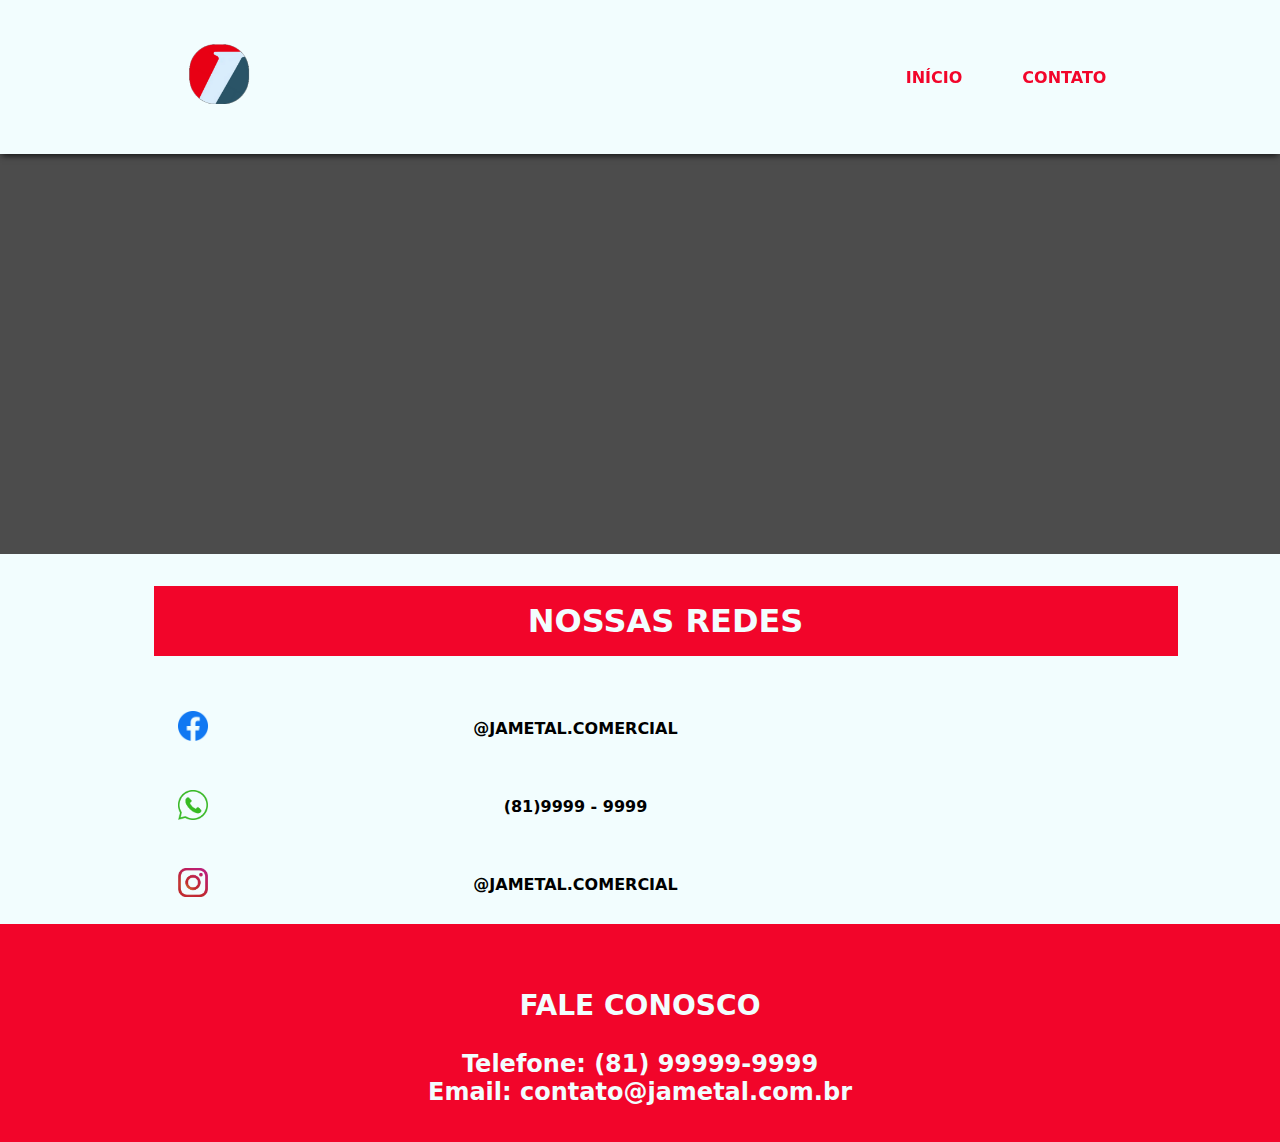
==== contato.html @ cb96afdf "Update contato.html" ====
<!DOCTYPE html>
<html lang="pt-br">
<head>
	<meta charset="UTF-8">
	<meta name="viewport" content="width=device-width, initial-scale=1.0">
	<title>Jametal - Home</title>
	<link rel="stylesheet" href="./style.css">
</head>
<link rel="shortcut icon" href="./logo.png" type="imagem" />
<body>
	<div id="topo">
		<div id="topo-esq">
			<a href="/index.html"><img id="logo" src="./logo.png" alt=""></a>
		</div>
		<div id="topo-dir">
			<a href="./index.html" id="menu"><b>INÍCIO</b></a>
			<a href="./contato.html" id="menu"><b>CONTATO</b></a>
		</div>
	</div>
	<div id="bemvindo-contato">
		<div id="bemvindo-img-contato" src=""></div>

	</div>
	<div id="aditarfrases">
		NOSSAS REDES
	</div>
		<table id="redes-tabela">
			<tr>
				<td><div id="redes"><img id="img-redes" src="./face.png"></div></td>
				<td><div id="redes">@JAMETAL.COMERCIAL</div></td>
			</tr>
			<tr>
				<td><div id="redes"><img id="img-redes" src="./whats.png"></div></td>
				<td><div id="redes">(81)9999 - 9999</div></td>
			</tr>
			<tr>
				<td><div id="redes"><img id="img-redes" src="./insta.png"></div></td>
				<td><div id="redes">@JAMETAL.COMERCIAL</div></td>
			</tr>
		</table>
	<footer>
		<h3>FALE CONOSCO</h3>
		Telefone: (81) 99999-9999
		<br>
		Email: contato@jametal.com.br</div>
	</footer>
</body>
</html>
---- style.css ----
body {
	margin: 0;
	font-family: system-ui, -apple-system, BlinkMacSystemFont, 'Segoe UI', Roboto, Oxygen, Ubuntu, Cantarell, 'Open Sans', 'Helvetica Neue', sans-serif;
	background-color: #F2FDFE;
	color: #f2052a;
}
#logo{
	width: 130px;
	height: auto;
}
a {
	color: inherit;
	text-decoration: none;
	font-size: 12pt;
}
a:hover{
	color: black;
}

textarea {
	resize: none;
}

button {
	cursor: pointer;
}

#aditarfrases {
	background-color: #f2052a;
	color: #F2FDFE;
	text-align: center;
	font-size: 2em;
	font-weight: 800;
	width: 80%;
	margin-left: 12%;
	margin-right: 12%;
	margin-bottom: 2rem;
	margin-top: 2rem;
	padding-top: .5em;
	padding-bottom: .5em;
}

/* Home */

#topo {
	position: sticky;
	background-color:#F2FDFE;
	color: #f2052a;
	display: flex;
    position: sticky;
	font-size: 16pt;
	top: 0;
	z-index: 100;
	padding-top: .6rem;
	padding-bottom: .6rem;
	box-shadow: 0px 4px 6px -2px rgba(0, 0, 0, 0.7);
}

#topo-esq {
	flex: 1;
	margin-left: 12%;
	display: block;
}

#topo-nome {
	font-size: 2em;
}

#topo-dir {
	margin-right: 12%;
	width: 100%;
	display: flex;
	align-items: center;
	justify-content: end;
	flex-wrap: wrap;
	gap: 20px;
}

#menu {
	font-weight: 400;
	padding: .25rem;
	margin-left: 1rem;
	margin-right: 1rem;
}

#bemvindo {
	position: relative;
	text-align: center;
	color: white;
}

#bemvindo-img {
	width: 100%;
	height: 400px;
	object-fit: cover;
	object-position: 0% 50%;
	filter: brightness(30%);
	object-position: center;
}

#bemvindo-contato {
	position: relative;
	text-align: center;
	color: white;
}

#bemvindo-img-contato {
	width: 100%;
	height: 400px;
	object-fit: cover;
	object-position: 0% 50%;
	filter: brightness(30%);
	object-position: center;
	animation: slide 8s infinite;
    background: #FFFFFF url("./images/ferramentas/3.png") top left fixed;
    background-size: 100%;
}
@keyframes slide {
	0%{
		background: #FFFFFF url("./images/ferramentas/1.png") top left fixed;
		background-size: 100%;
	}
	50% {
		background: #FFFFFF url("./images/ferramentas/2.png") top left fixed;
		background-size: 100%;
	}
	75%{
		background: #FFFFFF url("./images/ferramentas/3.png") top left fixed;
		background-size: 100%;
	}
	
}

#bemvindo-img-content {
	width: 100%;
	position: absolute;
	top: 50%;
	left: 50%;
	transform: translate(-50%, -50%);
}

#bemvindo-title-1 {
	font-weight: 200;
	font-size: 3em;
	margin-top: 1em;
	margin-bottom: 0em;
}

#bemvindo-title-2 {
	font-weight: 800;
	font-size: 3em;
	margin-top: -.25em;
}

#titulo-do-menu {
	text-align: center;
	color: #f2052a;
	font-size: 2.5em;
	font-weight: 800;
	margin-top: 2rem;
}

#menu-items {
	display: flex;
	flex-wrap: wrap;
	justify-content: space-around;
	text-align: center;
	margin-left: 12%;
	margin-right: 12%;
}

#menu-item {
	margin-right: .5em;
	margin-left: .5em;
	margin-top: 1em;
	margin-bottom: 6em;
	height: 20vw;
	width: 20vw;
	min-height: 10rem;
	min-width: 9rem;
}

#item-img {
	object-fit: cover;
	height: 20vw;
	width: 20vw;
	min-height: 9rem;
	min-width: 9rem;
}

#item-titulo {
	font-weight: 500;
	color: black;
}

#item-desc {
	font-size: small;
	font-weight: 300;
}

.imagem-hover {
	position: relative;
	width: 400px;
	height: 300px;
	overflow: hidden;
  }
  
  .imagem {
	width: 100%;
	height: 100%;
	transition: filter 0.3s ease;
  }
  
  .legenda {
	position: absolute;
	top: 0;
	left: 0;
	background-color: rgba(0, 0, 0, 0.7);
	color: white;
	padding: 10px;
	transition: opacity 0.3s ease;
	opacity: 0;
  }
  
  .imagem-hover:hover .imagem {
	filter: brightness(0%);
  }
  
  .imagem-hover:hover .legenda {
	opacity: 1;
  }
footer{
	bottom: 0;
	text-align: center;
	background-color: #f2052a;
	color: #F2FDFE;
	font-size: 1.5em;
	font-weight: 800;
	width: 100%;
	padding-top: 1.5em;
	padding-bottom: 1.5em;
}
/* Contato */
#img-redes{
	width: 30px;
	margin: 10px;
}
/* Galeria */
#redes{
	color: black;
	text-align: center;
}
#redes-tabela{
	width: 60%;
}
td, th {
	padding: .7em;
	margin: 0;
	/*border: 1px solid #ccc;*/
  }
td{
	font-weight:bold;
	/*background-color: #EEE;*/
  }
  
  table{
	table-layout: fixed;
  }
#galeria {
	text-align: center;
	width: 100%;
}

#galeria img {
	min-width: 9.5rem;
	min-height: 9.5rem;
	width: 20vw;
	height: 20vw;
	margin-left: .25rem;
	margin-right: .25rem;
	margin-bottom: .5rem;
}

/* Horarios */

#horas {
	margin-left: 12%;
	margin-right: 12%;
	display: flex;
	justify-content: center;
	color: #f2052a;
	font-size: 1.25em;
}
#inform-horas p {
	margin-top: .5rem;
	margin-bottom: .5rem;
	border-bottom: 1px solid #f2052a;
}
.site-footer {
	background-color: #f2052a;
	font-size: .9rem;
	display: flex;
	justify-content: space-between;
	align-items: flex-start;
  }
  
.whatsapp-btn {
  position: fixed ;
  bottom: 20px;
  right: 20px;
  background-color: white;
  padding: 15px;
  border-radius: 50%;
  box-shadow: 0px 2px 5px rgba(0, 0, 0, 0.3);
  display: flex;
  justify-content: center;
  align-items: center;
  text-decoration: none;
  transition: transform 0.3s ease-in-out;
}

.whatsapp-btn:hover {
  transform: scale(1.1);
}

.whatsapp-btn img {
  width: 30px;
  height: auto;
}
  .map,
  .partners {
	flex: 1;
	margin-right: 20px;
  }
  
  /* Estilos específicos para o mapa */
  .map {
	max-width: 400px;
  }
  
  .map iframe {
	width: 100%;
	height: 300px;
	border: none;
  }
  
  /* Estilos para a lista de parceiros */
  .partners ul {
	list-style: none;
	padding: 0;
  }
  
  .partners ul li {
	margin-bottom: 5px;
  }
  #copyright {
	background-color: #f2052a;
	font-size: .9rem;
	border-top: 1px white solid;
  }
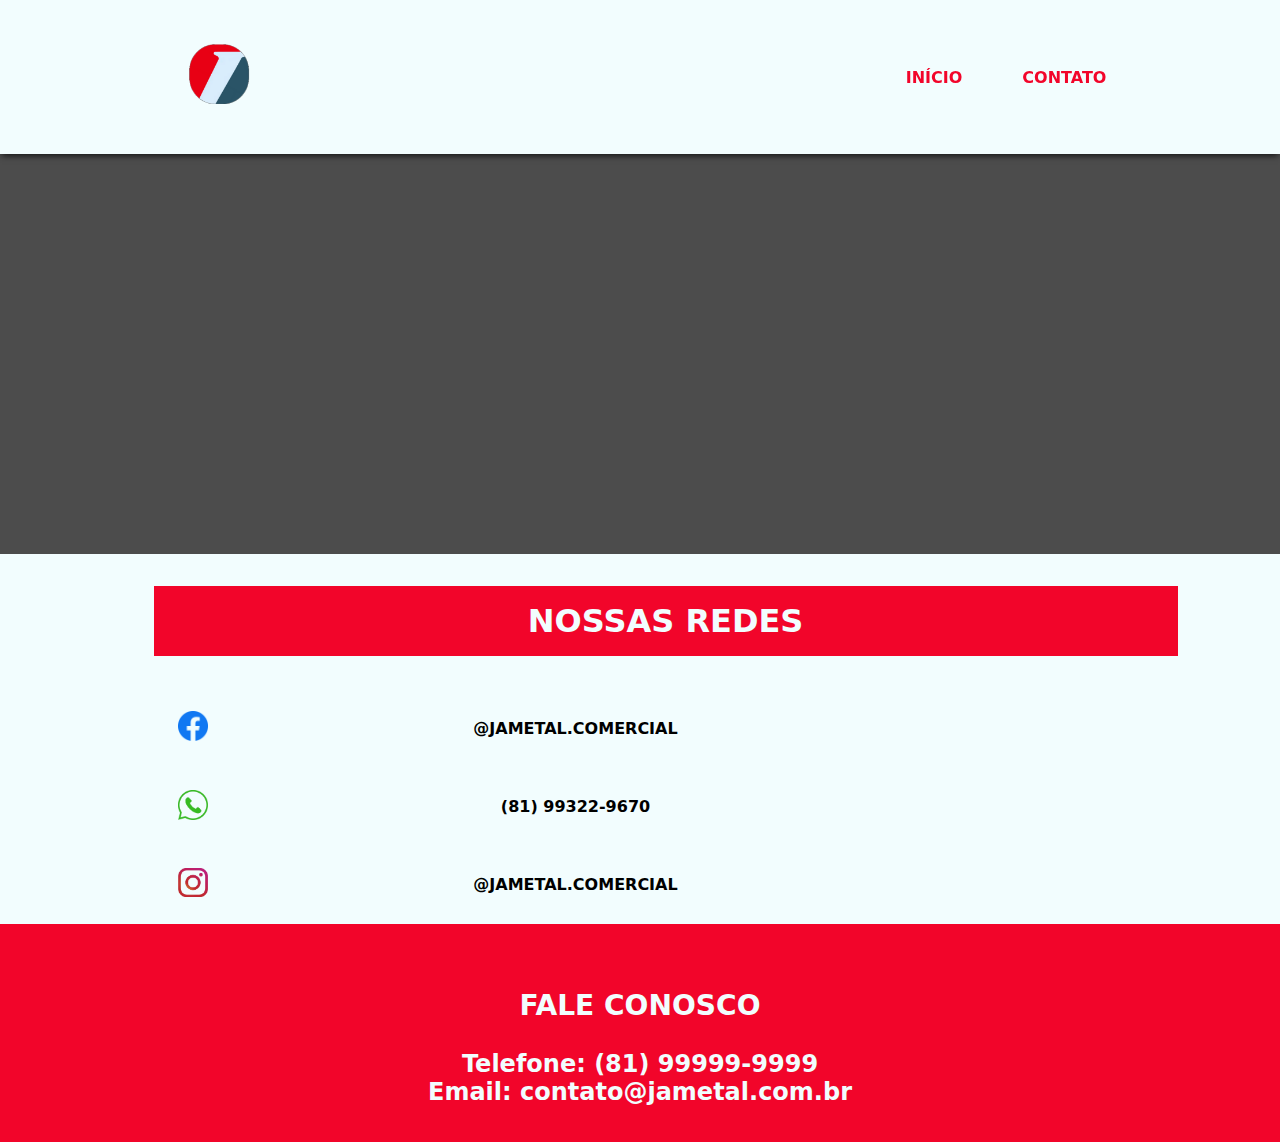
==== commit 29cca930: "Update contato.html" ====
--- a/contato.html
+++ b/contato.html
@@ -31,7 +31,7 @@
 			</tr>
 			<tr>
 				<td><div id="redes"><img id="img-redes" src="./whats.png"></div></td>
-				<td><div id="redes">(81)9999 - 9999</div></td>
+				<td><div id="redes">(81) 99322-9670</div></td>
 			</tr>
 			<tr>
 				<td><div id="redes"><img id="img-redes" src="./insta.png"></div></td>
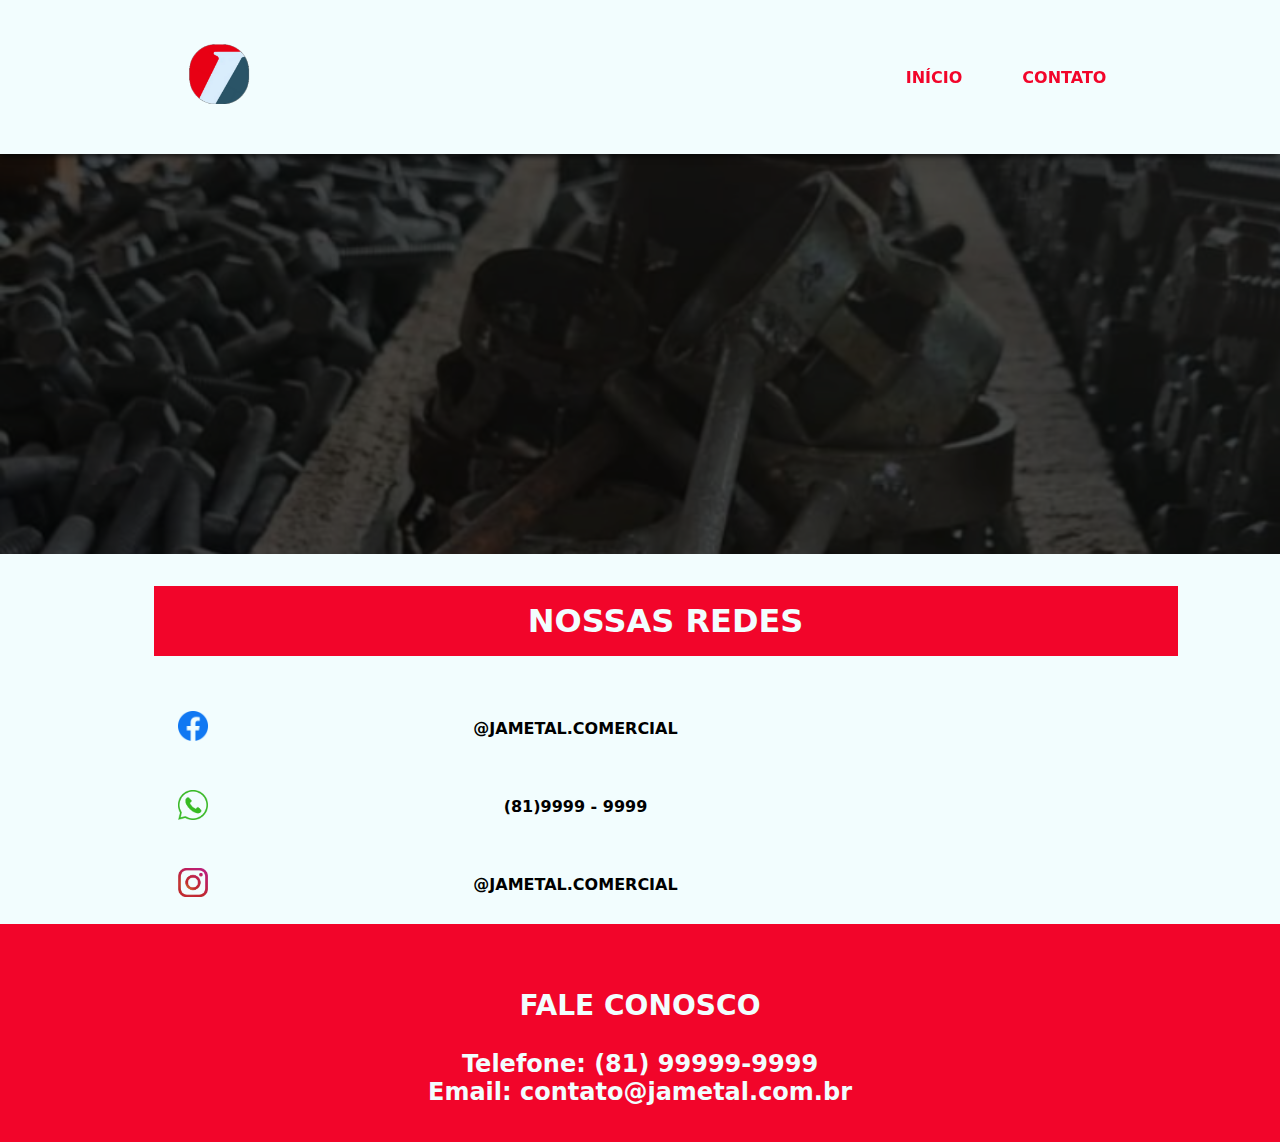
==== commit 7e02eaa7: "Update contato.html" ====
--- a/contato.html
+++ b/contato.html
@@ -6,11 +6,10 @@
 	<title>Jametal - Home</title>
 	<link rel="stylesheet" href="./style.css">
 </head>
-<link rel="shortcut icon" href="./logo.png" type="imagem" />
 <body>
 	<div id="topo">
 		<div id="topo-esq">
-			<a href="/index.html"><img id="logo" src="./logo.png" alt=""></a>
+			<a href="/index.html"><img id="logo" src="./images/logo.png" alt=""></a>
 		</div>
 		<div id="topo-dir">
 			<a href="./index.html" id="menu"><b>INÍCIO</b></a>
@@ -26,15 +25,15 @@
 	</div>
 		<table id="redes-tabela">
 			<tr>
-				<td><div id="redes"><img id="img-redes" src="./face.png"></div></td>
+				<td><div id="redes"><img id="img-redes" src="./images/redes/face.png"></div></td>
 				<td><div id="redes">@JAMETAL.COMERCIAL</div></td>
 			</tr>
 			<tr>
-				<td><div id="redes"><img id="img-redes" src="./whats.png"></div></td>
-				<td><div id="redes">(81) 99322-9670</div></td>
+				<td><div id="redes"><img id="img-redes" src="./images/redes/whats.png"></div></td>
+				<td><div id="redes">(81)9999 - 9999</div></td>
 			</tr>
 			<tr>
-				<td><div id="redes"><img id="img-redes" src="./insta.png"></div></td>
+				<td><div id="redes"><img id="img-redes" src="./images/redes/insta.png"></div></td>
 				<td><div id="redes">@JAMETAL.COMERCIAL</div></td>
 			</tr>
 		</table>
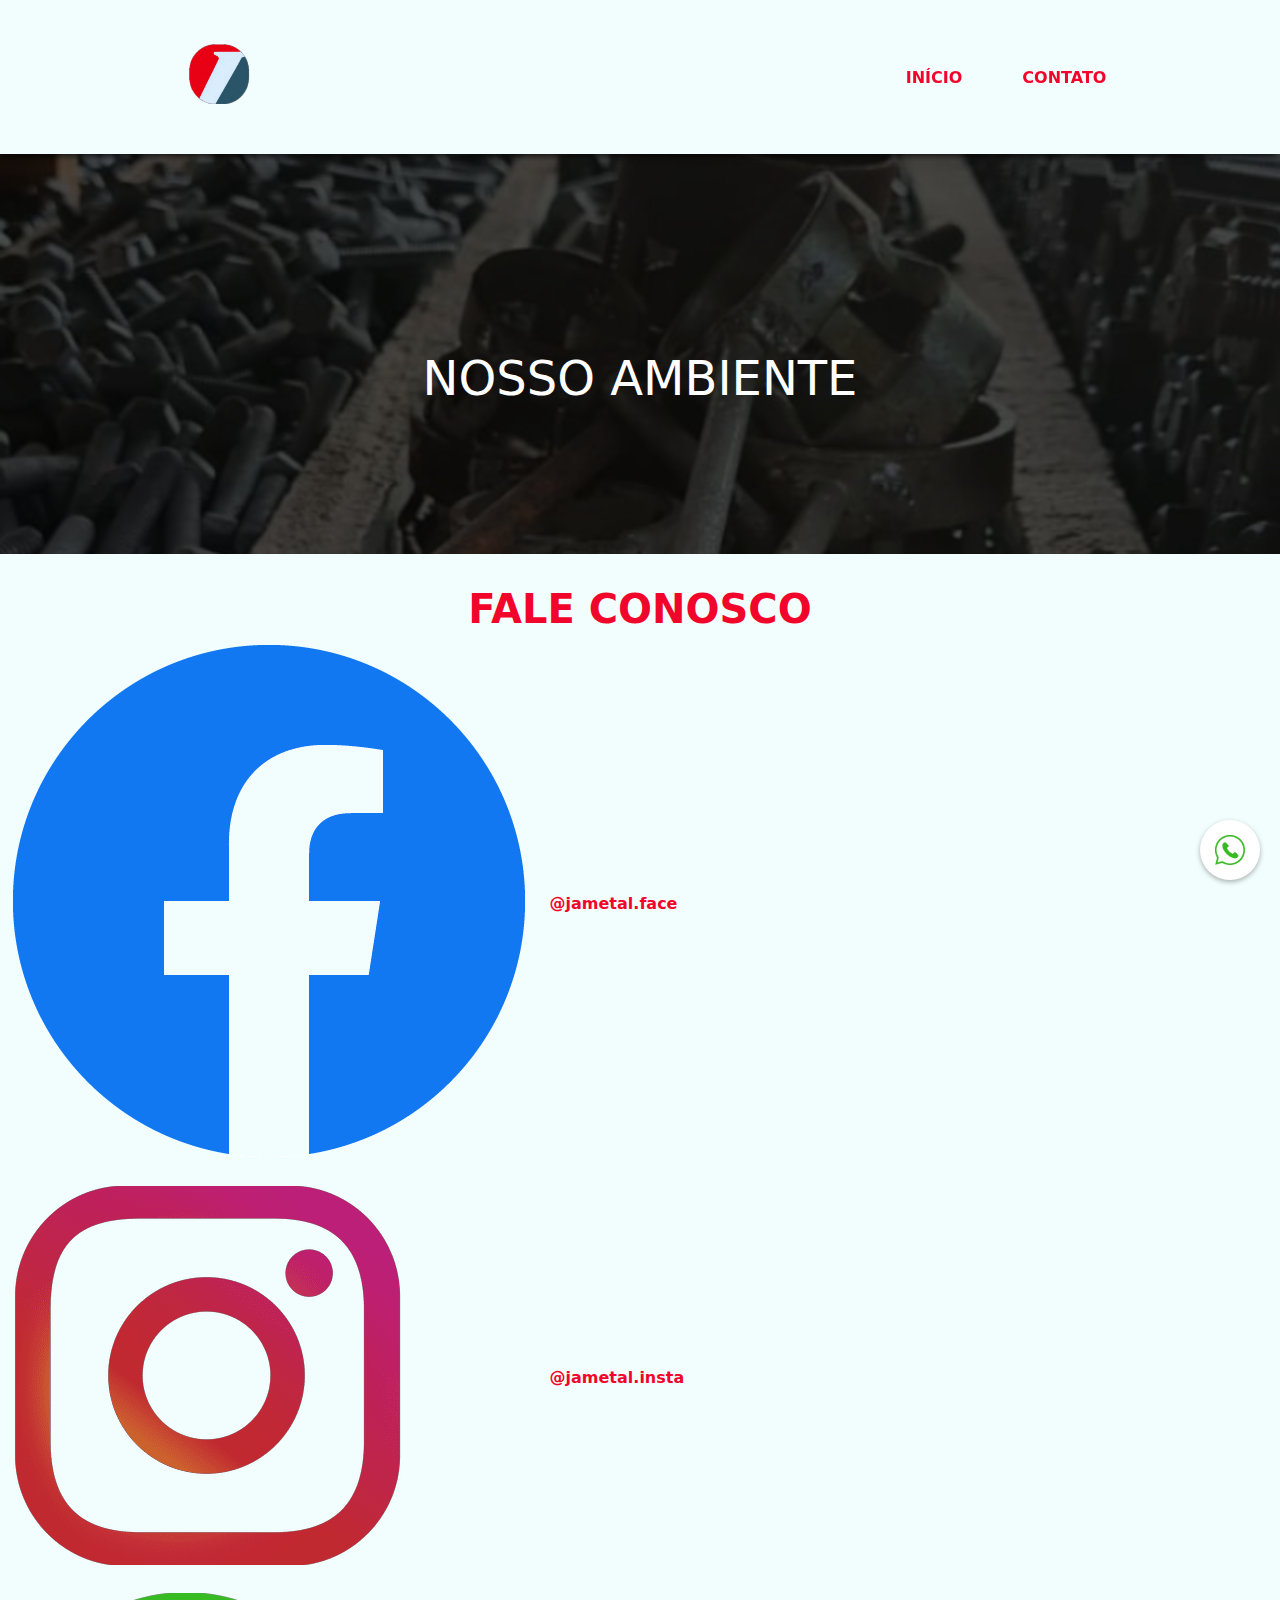
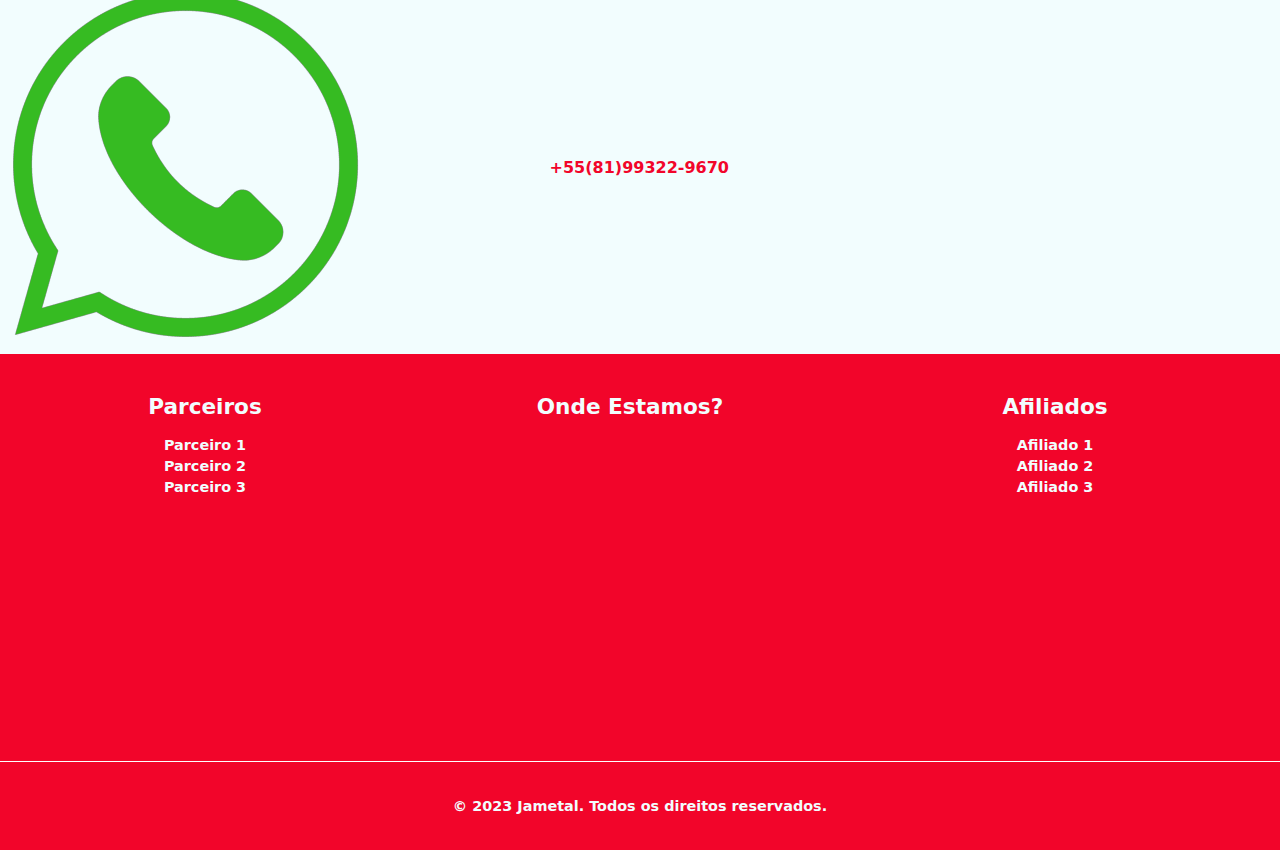
==== commit ebab6134: "Update contato.html" ====
--- a/contato.html
+++ b/contato.html
@@ -3,9 +3,10 @@
 <head>
 	<meta charset="UTF-8">
 	<meta name="viewport" content="width=device-width, initial-scale=1.0">
-	<title>Jametal - Home</title>
+	<title>Contato - Home</title>
 	<link rel="stylesheet" href="./style.css">
 </head>
+<link rel="shortcut icon" href="./images/logo.png" type="imagem" />
 <body>
 	<div id="topo">
 		<div id="topo-esq">
@@ -16,32 +17,58 @@
 			<a href="./contato.html" id="menu"><b>CONTATO</b></a>
 		</div>
 	</div>
-	<div id="bemvindo-contato">
+	<div id="bemvindo">
 		<div id="bemvindo-img-contato" src=""></div>
+		<div id="bemvindo-img-content">
+			<p id="bemvindo-title-1">NOSSO AMBIENTE</p>
+		</div>
+	</div>
+	<div id="titulo-do-menu">
+		FALE CONOSCO
+	</div>
+	<table class="slim-table">
+		<tbody>
+		  <tr>
+			<td id="info-img"><img src="./images/redes/face.png" alt=""></td>
+			<td id="info-contato">@jametal.face</td>
+		  </tr><tr>
+			<td id="info-img"><img src="./images/redes/insta.png" alt=""></td>
+			<td id="info-contato">@jametal.insta</td>
+		  </tr>
+		  <tr>
+			<td id="info-img"><img src="./images/redes/whats.png" alt=""></td>
+			<td id="info-contato">+55(81)99322-9670</td>
+		  </tr>
+		</tbody>
+	  </table>
+	<a href="https://api.whatsapp.com/send?phone=55878791923" class="whatsapp-btn" target="_blank">
+		<img src="./images/redes/whats.png" alt="WhatsApp">
+	  </a>
+	<footer class="site-footer">
 
-	</div>
-	<div id="aditarfrases">
-		NOSSAS REDES
-	</div>
-		<table id="redes-tabela">
-			<tr>
-				<td><div id="redes"><img id="img-redes" src="./images/redes/face.png"></div></td>
-				<td><div id="redes">@JAMETAL.COMERCIAL</div></td>
-			</tr>
-			<tr>
-				<td><div id="redes"><img id="img-redes" src="./images/redes/whats.png"></div></td>
-				<td><div id="redes">(81)9999 - 9999</div></td>
-			</tr>
-			<tr>
-				<td><div id="redes"><img id="img-redes" src="./images/redes/insta.png"></div></td>
-				<td><div id="redes">@JAMETAL.COMERCIAL</div></td>
-			</tr>
-		</table>
-	<footer>
-		<h3>FALE CONOSCO</h3>
-		Telefone: (81) 99999-9999
-		<br>
-		Email: contato@jametal.com.br</div>
-	</footer>
+		<div class="partners">
+			<h2>Parceiros</h2>
+			<ul>
+			  <li>Parceiro 1</li>
+			  <li>Parceiro 2</li>
+			  <li>Parceiro 3</li></ul>
+		  </div>
+		<div class="map">
+		  <h2>Onde Estamos? </h2>
+		  <iframe src="https://www.google.com/maps/embed?pb=!1m18!1m12!1m3!1d1973.9796295776441!2d-35.092617848002845!3d-8.306847612062016!2m3!1f0!2f0!3f0!3m2!1i1024!2i768!4f13.1!3m3!1m2!1s0x7ab166f15555555%3A0xaa74109706a5a4db!2sFontanella%20Transportes!5e0!3m2!1sen!2sbr!4v1701745437729!5m2!1sen!2sbr" width="400" height="300" style="border:0;" allowfullscreen="" loading="lazy"></iframe>
+		</div>
+		<div class="partners">
+		  <h2>Afiliados</h2>
+		  <ul>
+			<li>Afiliado 1</li>
+			<li>Afiliado 2</li>
+			<li>Afiliado 3</li></ul>
+		</div>
+	  </footer>
+	  <footer id="copyright">
+		<div>
+			<p>&copy; 2023 Jametal. Todos os direitos reservados.</p>
+		  </div>
+	  </footer>
 </body>
 </html>
--- a/style.css
+++ b/style.css
@@ -357,4 +357,4 @@
 	background-color: #f2052a;
 	font-size: .9rem;
 	border-top: 1px white solid;
-  }+  }
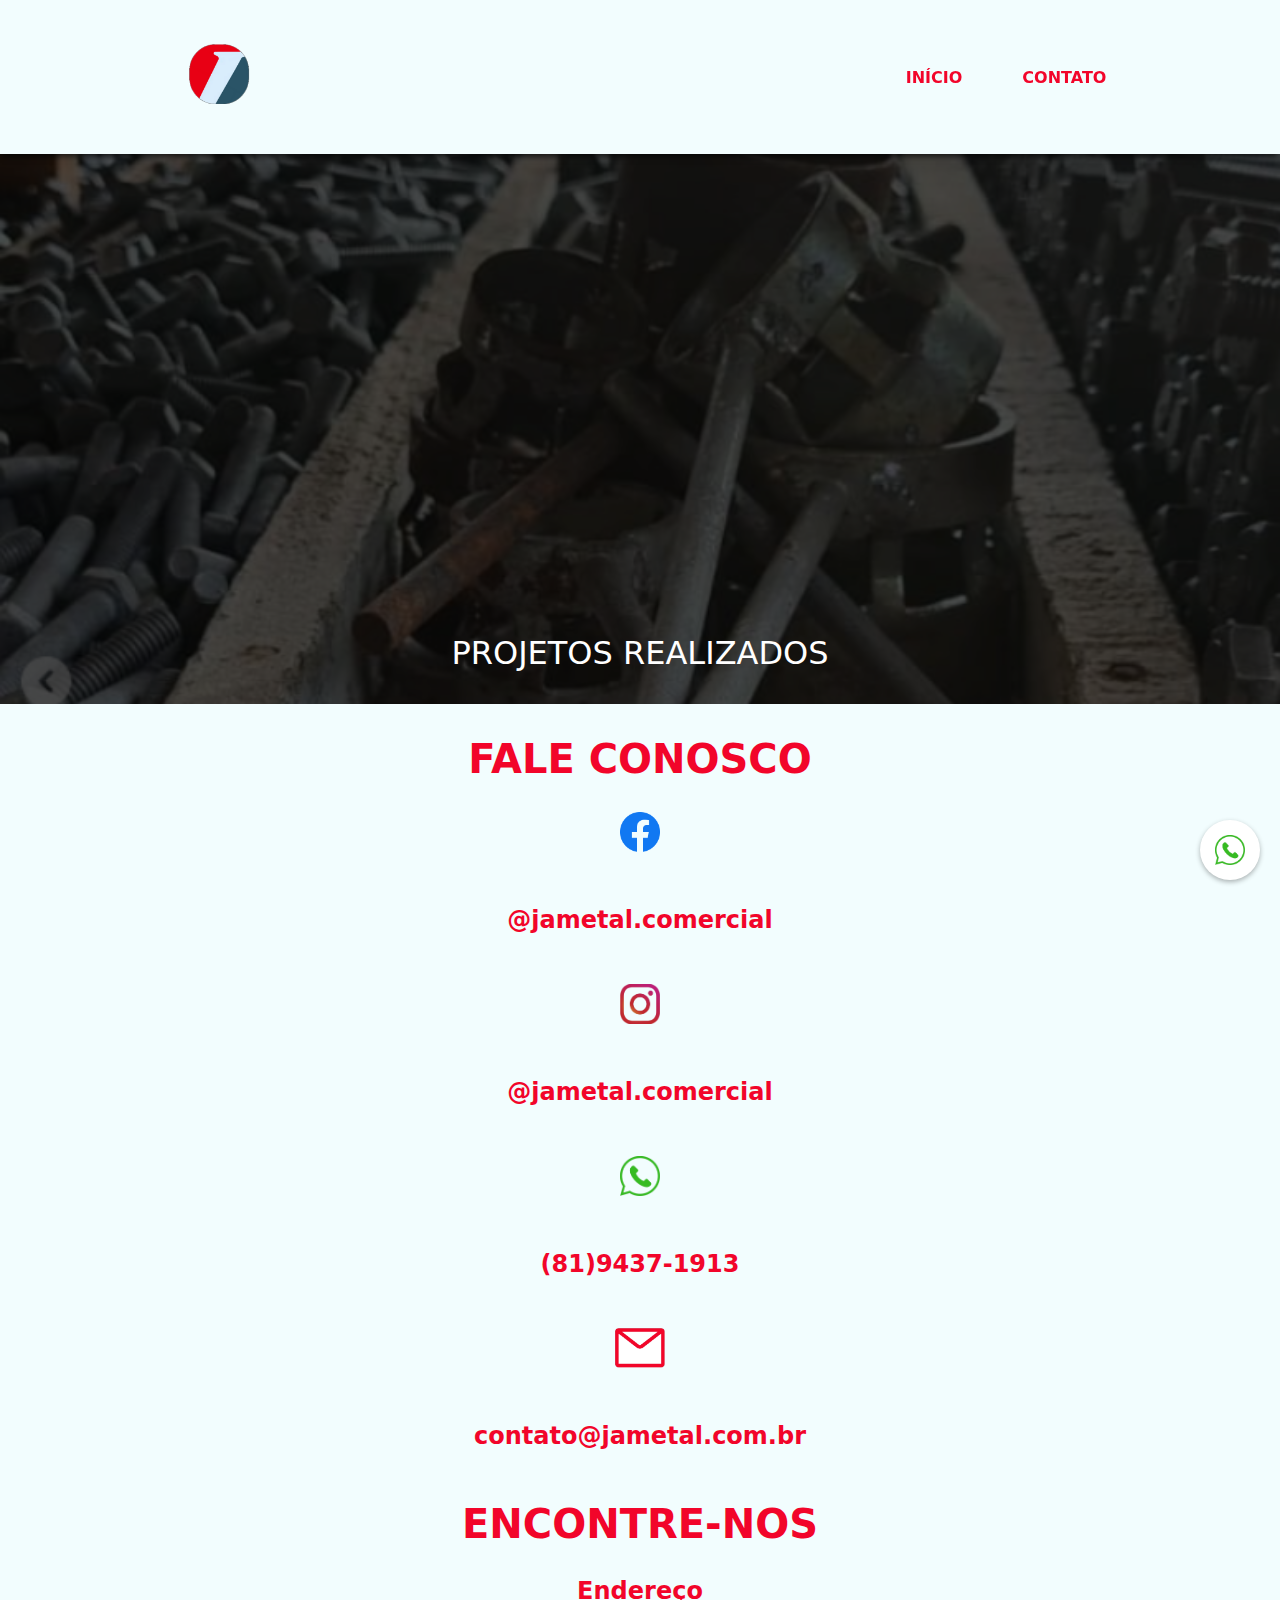
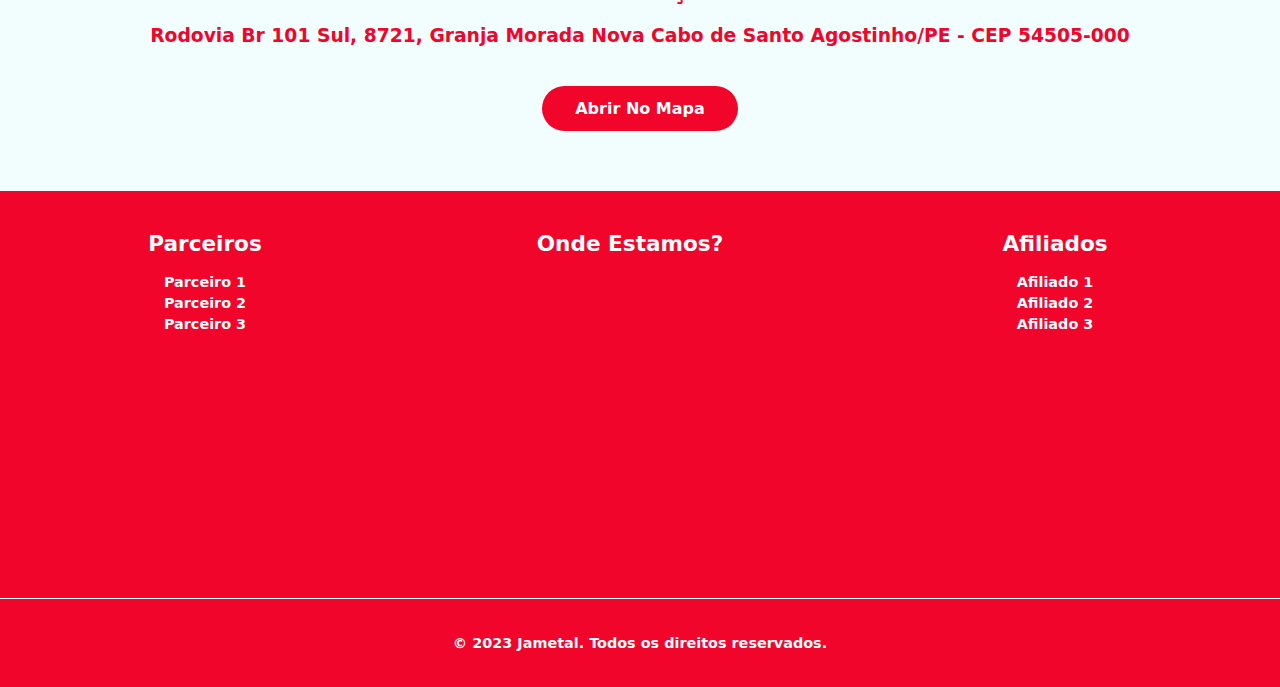
==== commit 5a33a0fc: "Update contato.html" ====
--- a/contato.html
+++ b/contato.html
@@ -20,12 +20,19 @@
 	<div id="bemvindo">
 		<div id="bemvindo-img-contato" src=""></div>
 		<div id="bemvindo-img-content">
-			<p id="bemvindo-title-1">NOSSO AMBIENTE</p>
+			<p id="bemvindo-title-3">PROJETOS REALIZADOS</p>
 		</div>
 	</div>
 	<div id="titulo-do-menu">
 		FALE CONOSCO
 	</div>
+	<div id="contato-bloco">
+		<img src="./images/redes/face.png" id="contato" alt=""><div id="contato-bloco"><h2 id="contato">@jametal.comercial</h2></div>
+		<img src="./images/redes/insta.png" id="contato" alt=""><div id="contato-bloco"><h2 id="contato">@jametal.comercial</h2></div>
+		<img src="./images/redes/whats.png" id="contato" alt=""><div id="contato-bloco"><h2 id="contato">(81)9437-1913</h2></div>
+		<img src="./images/redes/email.png" id="contato" alt=""><div id="contato-bloco"><h2 id="contato">contato@jametal.com.br</h2></div>
+	</div> 
+	<!--
 	<table class="slim-table">
 		<tbody>
 		  <tr>
@@ -40,8 +47,17 @@
 			<td id="info-contato">+55(81)99322-9670</td>
 		  </tr>
 		</tbody>
-	  </table>
-	<a href="https://api.whatsapp.com/send?phone=55878791923" class="whatsapp-btn" target="_blank">
+	  </table> 
+	-->
+	<div id="titulo-do-menu">
+		ENCONTRE-NOS
+	</div>
+	<div id="endereco-bloco">
+		<h2>Endereço</h2>
+		<h3>Rodovia Br 101 Sul, 8721, Granja Morada Nova Cabo de Santo Agostinho/PE - CEP 54505-000</h3>
+		<a href="https://maps.app.goo.gl/YJp5BWeh2sFU4YAy5" target="_blank"><div class="botao-endereco">Abrir No Mapa</div></a>
+	</div> 
+	<a href="https://api.whatsapp.com/send?phone=558194371913" class="whatsapp-btn" target="_blank">
 		<img src="./images/redes/whats.png" alt="WhatsApp">
 	  </a>
 	<footer class="site-footer">
--- a/style.css
+++ b/style.css
@@ -29,11 +29,10 @@
 	background-color: #f2052a;
 	color: #F2FDFE;
 	text-align: center;
-	font-size: 2em;
-	font-weight: 800;
-	width: 80%;
-	margin-left: 12%;
-	margin-right: 12%;
+	font-size: 1.5em;
+	font-weight: 600;
+	width: 60%;
+	margin: auto;
 	margin-bottom: 2rem;
 	margin-top: 2rem;
 	padding-top: .5em;
@@ -106,7 +105,7 @@
 
 #bemvindo-img-contato {
 	width: 100%;
-	height: 400px;
+	height: 550px;
 	object-fit: cover;
 	object-position: 0% 50%;
 	filter: brightness(30%);
@@ -152,6 +151,39 @@
 	margin-top: -.25em;
 }
 
+#bemvindo-title-3 {
+	font-weight: 500;
+	font-size: 2em;
+	margin-top: 14em;
+	margin-bottom: 0em;
+}
+.container {
+	max-width: 900px;
+	margin: 0 auto;
+	padding: 20px;
+  }
+
+  .about-us {
+	margin-top: 40px;
+	text-align: center;
+	width: 70%;
+	margin: 0 auto;
+	font-size: 15pt;
+  }
+
+  .about-us h2 {
+	font-size: 24px;
+	margin-bottom: 10px;
+  }
+
+  .about-us ul {
+	list-style: none;
+	padding-left: 20px;
+  }
+
+  .about-us li {
+	margin-bottom: 10px;
+  }
 #titulo-do-menu {
 	text-align: center;
 	color: #f2052a;
@@ -189,8 +221,8 @@
 }
 
 #item-titulo {
-	font-weight: 500;
-	color: black;
+	font-weight: 800;
+	color: rgb(255, 255, 255);
 }
 
 #item-desc {
@@ -220,6 +252,8 @@
 	padding: 10px;
 	transition: opacity 0.3s ease;
 	opacity: 0;
+	width: 100%;
+	height: 100%;
   }
   
   .imagem-hover:hover .imagem {
@@ -240,32 +274,47 @@
 	padding-top: 1.5em;
 	padding-bottom: 1.5em;
 }
-/* Contato */
 #img-redes{
 	width: 30px;
 	margin: 10px;
 }
-/* Galeria */
-#redes{
-	color: black;
-	text-align: center;
-}
-#redes-tabela{
-	width: 60%;
-}
-td, th {
-	padding: .7em;
-	margin: 0;
-	/*border: 1px solid #ccc;*/
-  }
-td{
-	font-weight:bold;
-	/*background-color: #EEE;*/
-  }
-  
-  table{
-	table-layout: fixed;
-  }
+#contato-bloco{
+	text-align: center;
+	margin-top: 30px;
+	margin-bottom: 30px;
+}
+#contato{
+	display: inline-block;
+}
+img#contato{
+	height: 40px;
+	width: auto;
+}
+div#endereco-bloco{
+	text-align: center;
+	margin-top: 30px;
+	margin-bottom: 30px;
+}
+#endereco-bloco h2,h3{
+	padding-left: 30px;
+	padding-right: 30px;
+}
+.botao-endereco{
+	align-items: center;
+	margin: 0 auto;
+	background-color: #f2052a;
+	padding: 13px;
+	color: white;
+	width: 170px;
+	border-radius: 40px;
+	margin-top: 40px;
+	margin-bottom: 60px;
+	font-weight: bold;
+}
+.botao-endereco:hover{
+	cursor: pointer;
+	box-shadow: 3px 3px 3px rgba(0, 0, 0, 0.3);
+}
 #galeria {
 	text-align: center;
 	width: 100%;
@@ -280,8 +329,6 @@
 	margin-right: .25rem;
 	margin-bottom: .5rem;
 }
-
-/* Horarios */
 
 #horas {
 	margin-left: 12%;
@@ -333,7 +380,6 @@
 	margin-right: 20px;
   }
   
-  /* Estilos específicos para o mapa */
   .map {
 	max-width: 400px;
   }
@@ -344,6 +390,36 @@
 	border: none;
   }
   
+  th, td {
+	padding: 8px;
+	text-align: left;
+  }
+  
+  
+  img {
+	width: 40px;
+	height: 40px;
+  }
+  .slim-table {
+	width: 70%; 
+	margin: 0 auto; 
+	margin-bottom: 80px;
+	margin-top: 30px;
+	border-collapse: collapse;
+  }
+  
+  .slim-table th,
+  .slim-table td {
+	padding-bottom: 8px;
+	text-align: center;
+  }
+  #info-img{
+	text-align: right;
+  }
+  #info-contato{
+	text-align: left;
+  }
+
   /* Estilos para a lista de parceiros */
   .partners ul {
 	list-style: none;
@@ -358,3 +434,59 @@
 	font-size: .9rem;
 	border-top: 1px white solid;
   }
+
+
+@media (max-width: 767px) {
+
+	#menu-item {
+		width: 100%;
+		height: 100%;
+	}
+	
+	#item-img {
+		width: 100%;
+		height: 100%;
+	}
+	
+	#item-titulo {
+		font-weight: 800;
+		color: rgb(0, 0, 0);
+	}
+	
+	#item-desc {
+		font-weight: 300;
+	}
+	
+	.imagem-hover {
+		position: initial;
+	  }
+	  
+	.imagem {
+		width: 100%;
+		height: 100%;
+	}
+	  
+	.legenda {
+		position:initial;
+		background-color: rgba(0, 0, 0, 0);
+		color: rgb(0, 0, 0);
+		padding: 10px;
+		opacity: 1;
+		font-size: 10pt;
+	}
+	.map,
+	.partners {
+	  flex: 1;
+	  margin-right: 5px;
+	}
+	
+	.map {
+	  max-width: 500px;
+	}
+	
+	.map iframe {
+	  width: 100%;
+	  height: 200px;
+	  border: none;
+	}
+  }
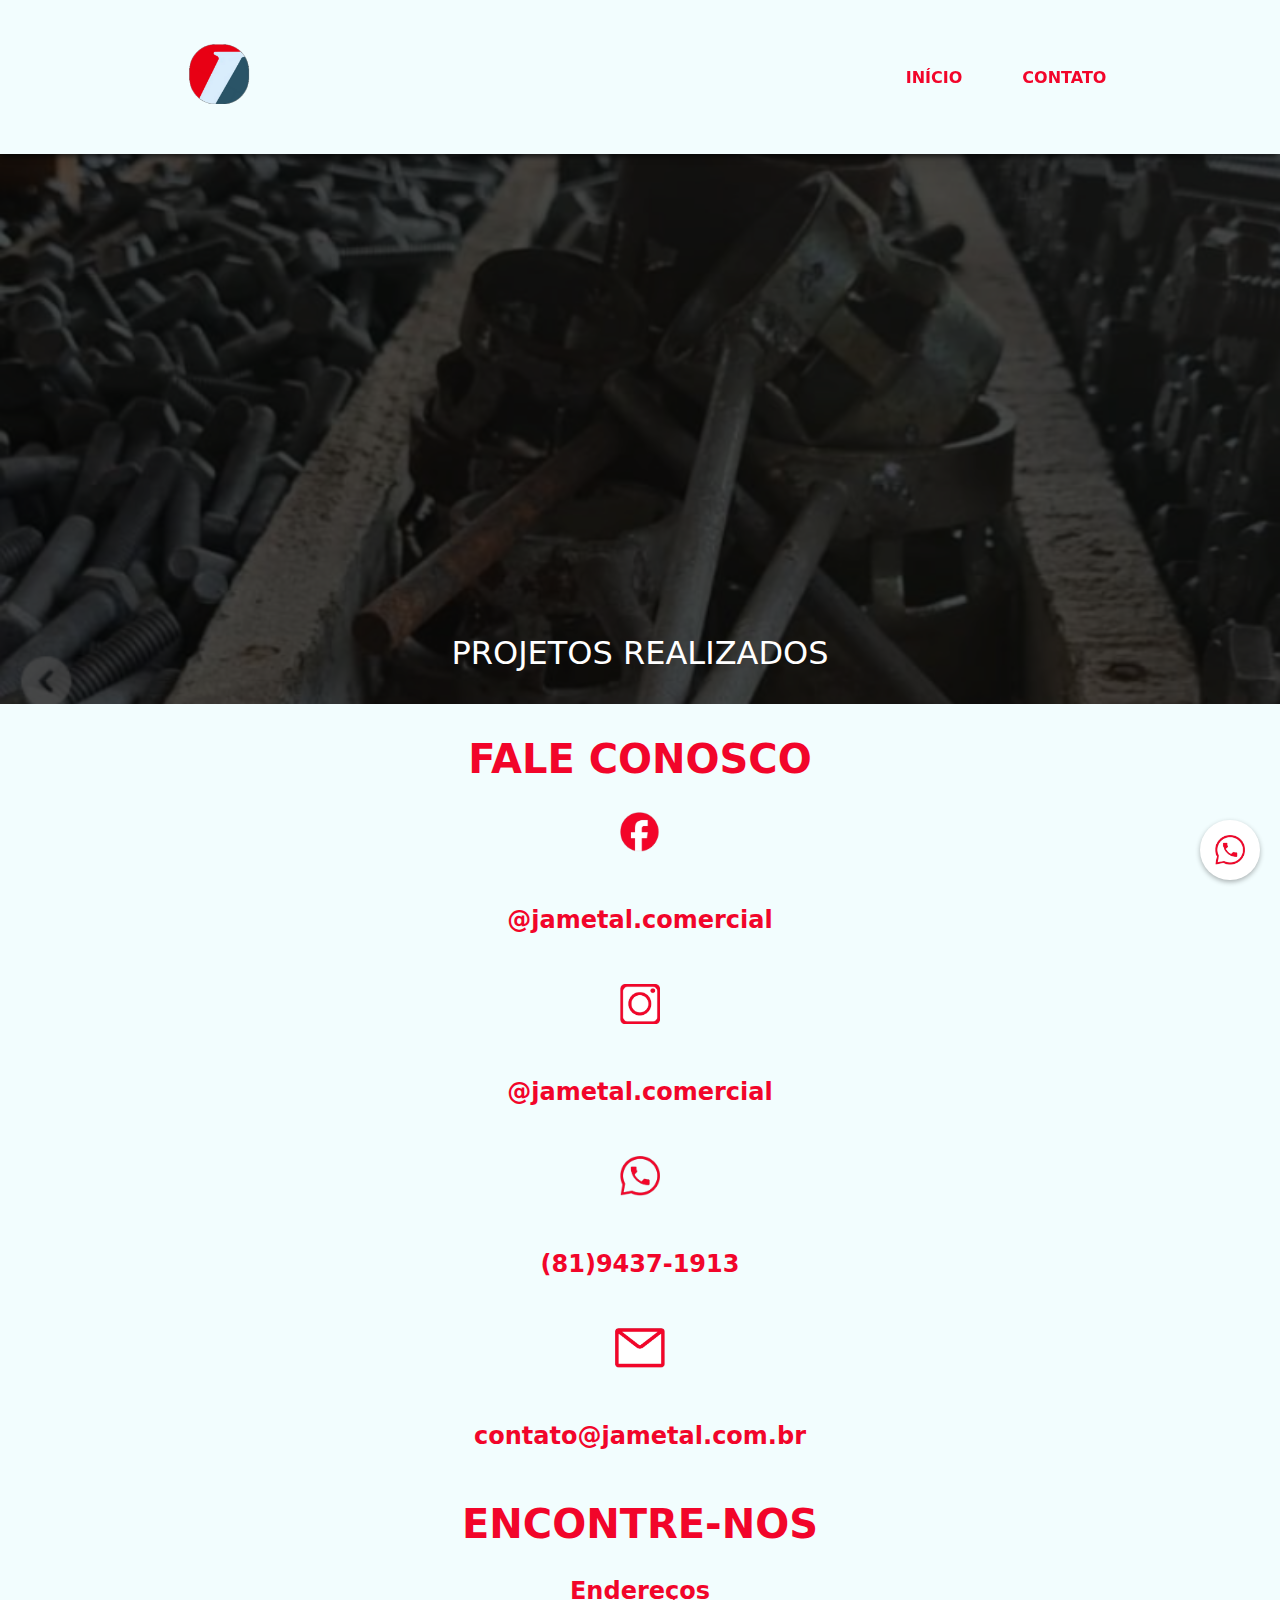
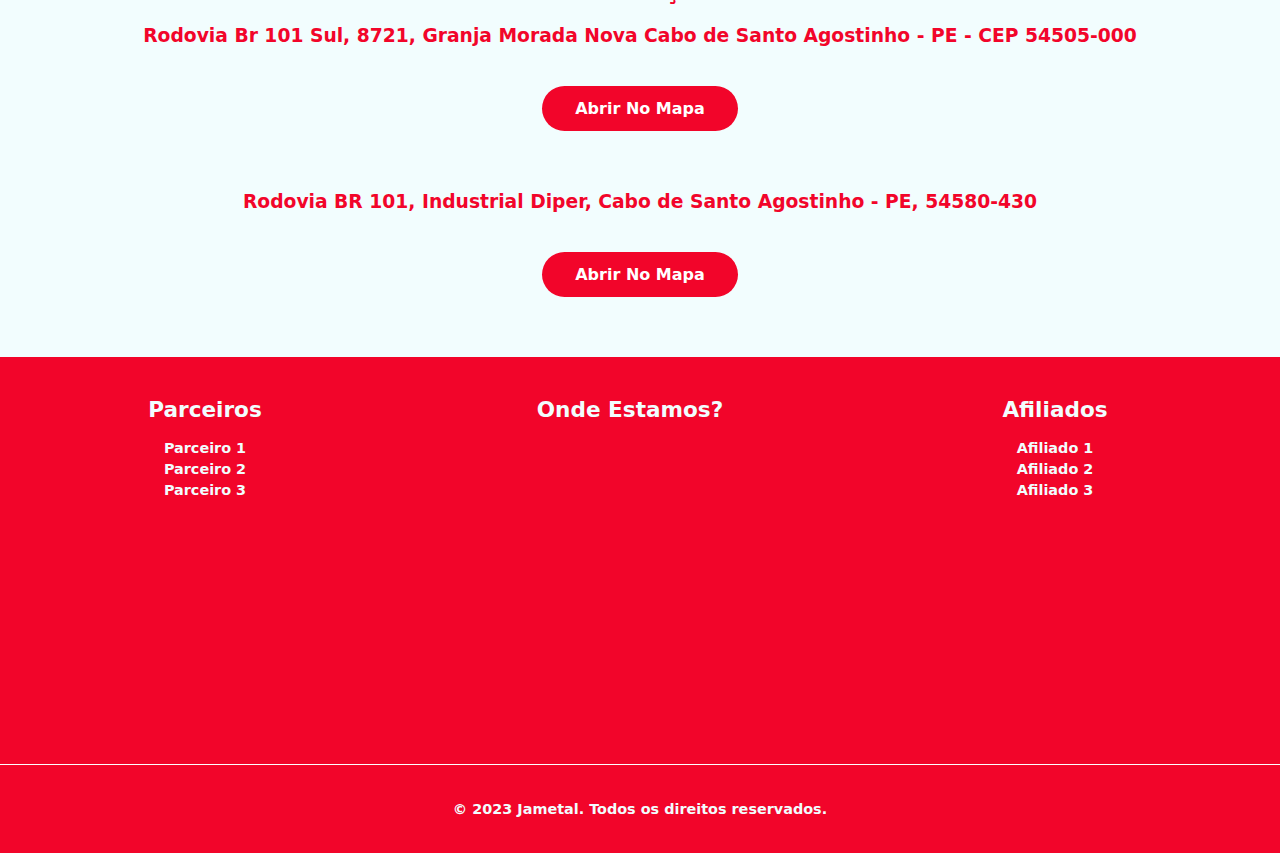
==== commit 2d388428: "Update contato.html" ====
--- a/contato.html
+++ b/contato.html
@@ -53,9 +53,11 @@
 		ENCONTRE-NOS
 	</div>
 	<div id="endereco-bloco">
-		<h2>Endereço</h2>
-		<h3>Rodovia Br 101 Sul, 8721, Granja Morada Nova Cabo de Santo Agostinho/PE - CEP 54505-000</h3>
+		<h2>Endereços</h2>
+		<h3>Rodovia Br 101 Sul, 8721, Granja Morada Nova Cabo de Santo Agostinho - PE - CEP 54505-000</h3>
 		<a href="https://maps.app.goo.gl/YJp5BWeh2sFU4YAy5" target="_blank"><div class="botao-endereco">Abrir No Mapa</div></a>
+		<h3>Rodovia BR 101, Industrial Diper, Cabo de Santo Agostinho - PE, 54580-430</h3>
+		<a href="https://maps.app.goo.gl/CCTfuB6Pj9KhK7978" target="_blank"><div class="botao-endereco">Abrir No Mapa</div></a>
 	</div> 
 	<a href="https://api.whatsapp.com/send?phone=558194371913" class="whatsapp-btn" target="_blank">
 		<img src="./images/redes/whats.png" alt="WhatsApp">
@@ -71,7 +73,7 @@
 		  </div>
 		<div class="map">
 		  <h2>Onde Estamos? </h2>
-		  <iframe src="https://www.google.com/maps/embed?pb=!1m18!1m12!1m3!1d1973.9796295776441!2d-35.092617848002845!3d-8.306847612062016!2m3!1f0!2f0!3f0!3m2!1i1024!2i768!4f13.1!3m3!1m2!1s0x7ab166f15555555%3A0xaa74109706a5a4db!2sFontanella%20Transportes!5e0!3m2!1sen!2sbr!4v1701745437729!5m2!1sen!2sbr" width="400" height="300" style="border:0;" allowfullscreen="" loading="lazy"></iframe>
+		  <iframe src="https://www.google.com/maps/embed?pb=!1m18!1m12!1m3!1d31586.32219399556!2d-35.052852866231255!3d-8.273880353366927!2m3!1f0!2f0!3f0!3m2!1i1024!2i768!4f13.1!3m3!1m2!1s0x7aae5520e1e41a1%3A0xebe9e47d35f3dd4b!2sDistrito%20Industrial%20Diper%2C%20Cabo%20de%20Santo%20Agostinho%20-%20State%20of%20Pernambuco!5e0!3m2!1sen!2sbr!4v1702264249512!5m2!1sen!2sbr" width="600" height="450" style="border:0;" allowfullscreen="" loading="lazy" referrerpolicy="no-referrer-when-downgrade"></iframe>
 		</div>
 		<div class="partners">
 		  <h2>Afiliados</h2>
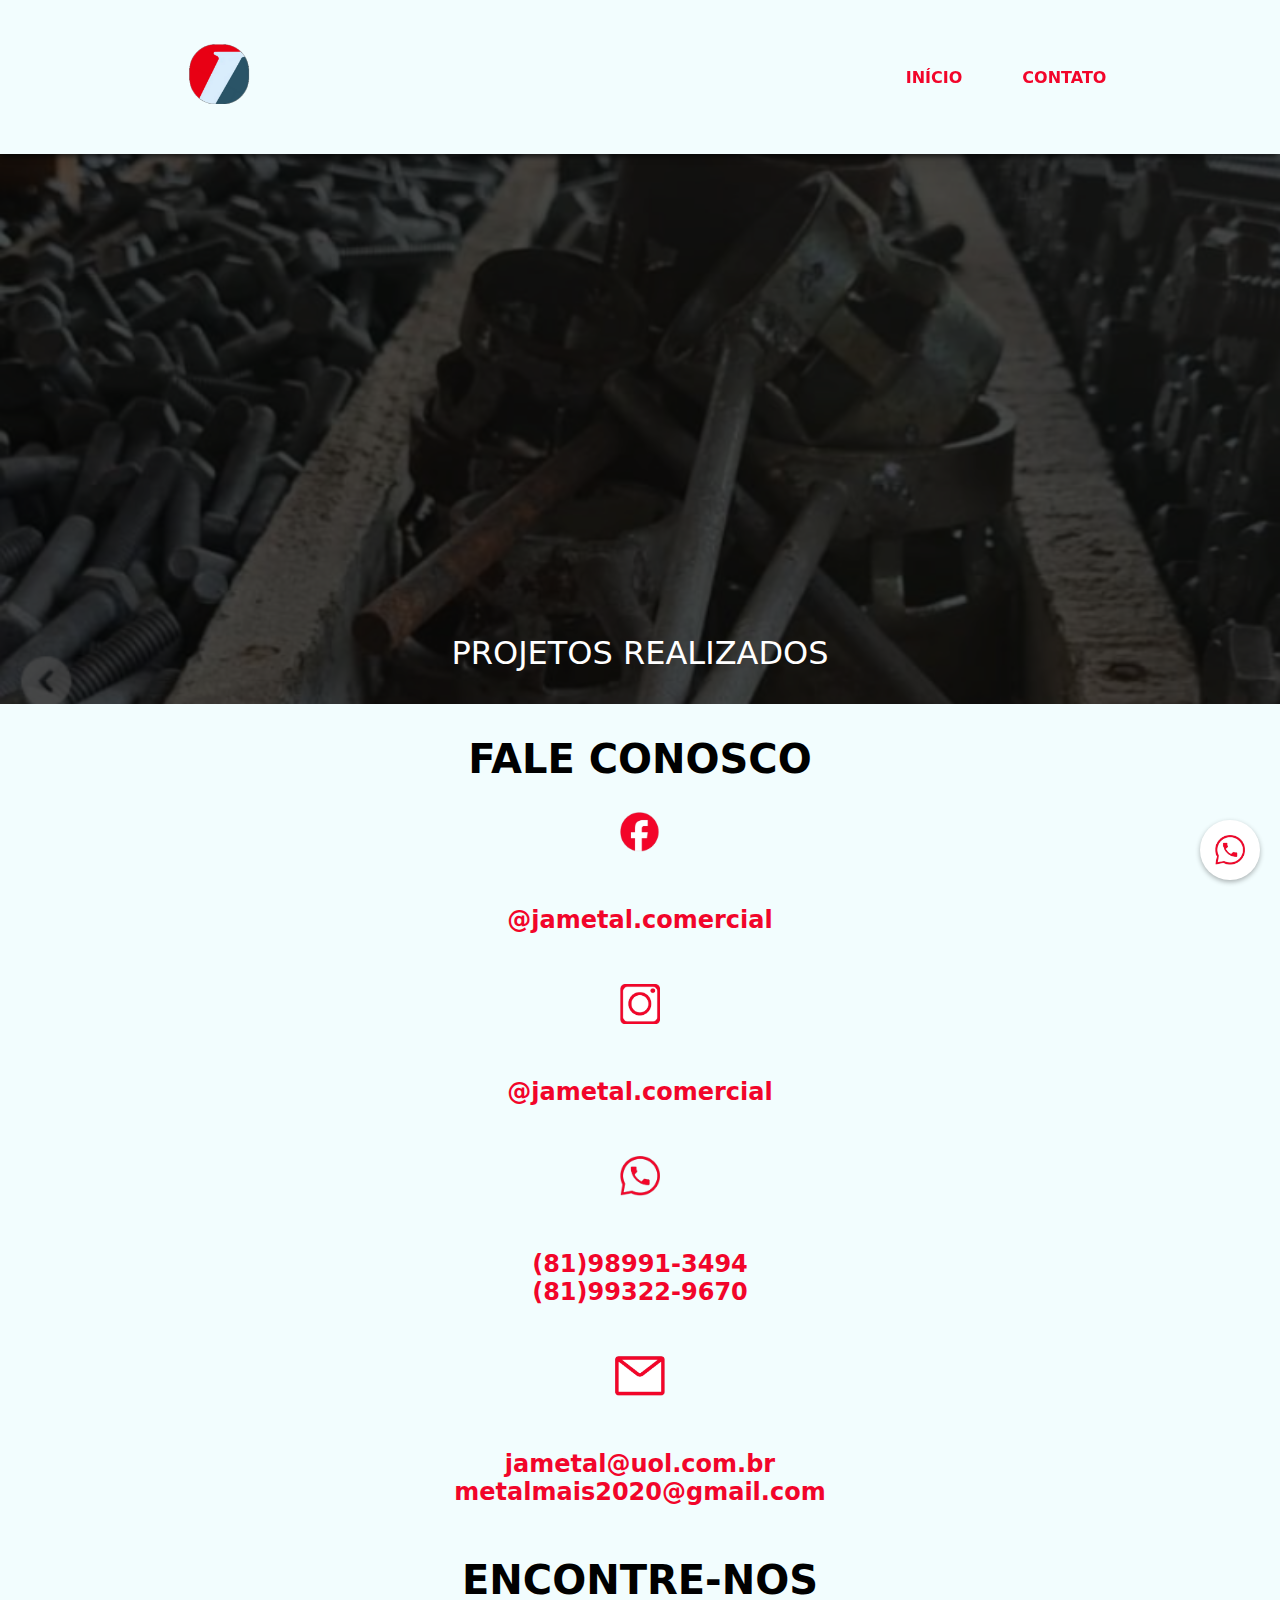
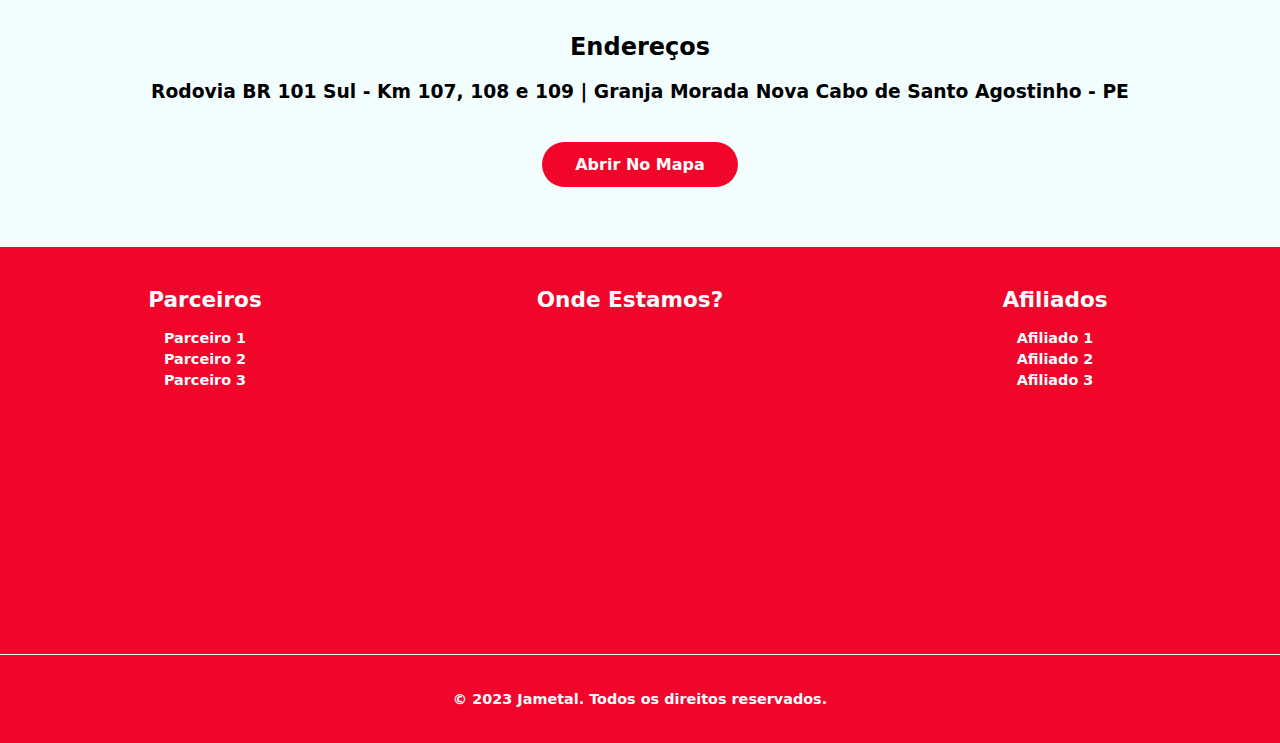
==== commit ba9f65f6: "Update contato.html" ====
--- a/contato.html
+++ b/contato.html
@@ -29,8 +29,8 @@
 	<div id="contato-bloco">
 		<img src="./images/redes/face.png" id="contato" alt=""><div id="contato-bloco"><h2 id="contato">@jametal.comercial</h2></div>
 		<img src="./images/redes/insta.png" id="contato" alt=""><div id="contato-bloco"><h2 id="contato">@jametal.comercial</h2></div>
-		<img src="./images/redes/whats.png" id="contato" alt=""><div id="contato-bloco"><h2 id="contato">(81)9437-1913</h2></div>
-		<img src="./images/redes/email.png" id="contato" alt=""><div id="contato-bloco"><h2 id="contato">contato@jametal.com.br</h2></div>
+		<img src="./images/redes/whats.png" id="contato" alt=""><div id="contato-bloco"><h2 id="contato">(81)98991-3494<br>(81)99322-9670</h2></div>
+		<img src="./images/redes/email.png" id="contato" alt=""><div id="contato-bloco"><h2 id="contato">jametal@uol.com.br<br>metalmais2020@gmail.com</h2></div>
 	</div> 
 	<!--
 	<table class="slim-table">
@@ -54,16 +54,16 @@
 	</div>
 	<div id="endereco-bloco">
 		<h2>Endereços</h2>
-		<h3>Rodovia Br 101 Sul, 8721, Granja Morada Nova Cabo de Santo Agostinho - PE - CEP 54505-000</h3>
+		<h3>Rodovia BR 101 Sul - Km 107, 108 e 109 | Granja Morada Nova Cabo de Santo Agostinho - PE</h3>
 		<a href="https://maps.app.goo.gl/YJp5BWeh2sFU4YAy5" target="_blank"><div class="botao-endereco">Abrir No Mapa</div></a>
-		<h3>Rodovia BR 101, Industrial Diper, Cabo de Santo Agostinho - PE, 54580-430</h3>
+		<!--<h3>Rodovia BR 101, Industrial Diper, Cabo de Santo Agostinho - PE, 54580-430</h3>
 		<a href="https://maps.app.goo.gl/CCTfuB6Pj9KhK7978" target="_blank"><div class="botao-endereco">Abrir No Mapa</div></a>
+	-->
 	</div> 
-	<a href="https://api.whatsapp.com/send?phone=558194371913" class="whatsapp-btn" target="_blank">
+	<a href="https://api.whatsapp.com/send?phone=5581989913494" class="whatsapp-btn" target="_blank">
 		<img src="./images/redes/whats.png" alt="WhatsApp">
 	  </a>
 	<footer class="site-footer">
-
 		<div class="partners">
 			<h2>Parceiros</h2>
 			<ul>
@@ -73,7 +73,7 @@
 		  </div>
 		<div class="map">
 		  <h2>Onde Estamos? </h2>
-		  <iframe src="https://www.google.com/maps/embed?pb=!1m18!1m12!1m3!1d31586.32219399556!2d-35.052852866231255!3d-8.273880353366927!2m3!1f0!2f0!3f0!3m2!1i1024!2i768!4f13.1!3m3!1m2!1s0x7aae5520e1e41a1%3A0xebe9e47d35f3dd4b!2sDistrito%20Industrial%20Diper%2C%20Cabo%20de%20Santo%20Agostinho%20-%20State%20of%20Pernambuco!5e0!3m2!1sen!2sbr!4v1702264249512!5m2!1sen!2sbr" width="600" height="450" style="border:0;" allowfullscreen="" loading="lazy" referrerpolicy="no-referrer-when-downgrade"></iframe>
+		  <iframe src="https://www.google.com/maps/embed?pb=!1m18!1m12!1m3!1d1973.9796295776441!2d-35.092617848002845!3d-8.306847612062016!2m3!1f0!2f0!3f0!3m2!1i1024!2i768!4f13.1!3m3!1m2!1s0x7ab166f15555555%3A0xaa74109706a5a4db!2sFontanella%20Transportes!5e0!3m2!1sen!2sbr!4v1701745437729!5m2!1sen!2sbr" width="600" height="450" style="border:0;" allowfullscreen="" loading="lazy" referrerpolicy="no-referrer-when-downgrade"></iframe>
 		</div>
 		<div class="partners">
 		  <h2>Afiliados</h2>
--- a/style.css
+++ b/style.css
@@ -31,7 +31,7 @@
 	text-align: center;
 	font-size: 1.5em;
 	font-weight: 600;
-	width: 60%;
+	width: 71.5%;
 	margin: auto;
 	margin-bottom: 2rem;
 	margin-top: 2rem;
@@ -169,6 +169,7 @@
 	width: 70%;
 	margin: 0 auto;
 	font-size: 15pt;
+	color: black;
   }
 
   .about-us h2 {
@@ -186,7 +187,7 @@
   }
 #titulo-do-menu {
 	text-align: center;
-	color: #f2052a;
+	color: black;
 	font-size: 2.5em;
 	font-weight: 800;
 	margin-top: 2rem;
@@ -199,6 +200,7 @@
 	text-align: center;
 	margin-left: 12%;
 	margin-right: 12%;
+	animation: moveImage 5.5s forwards;
 }
 
 #menu-item {
@@ -294,6 +296,7 @@
 	text-align: center;
 	margin-top: 30px;
 	margin-bottom: 30px;
+	color: black;
 }
 #endereco-bloco h2,h3{
 	padding-left: 30px;
@@ -434,7 +437,14 @@
 	font-size: .9rem;
 	border-top: 1px white solid;
   }
-
+  @keyframes moveImage {
+	from{
+		margin-left: -300px;
+	}
+	to {
+	  right: 0; 
+	}
+  }
 
 @media (max-width: 767px) {
 
